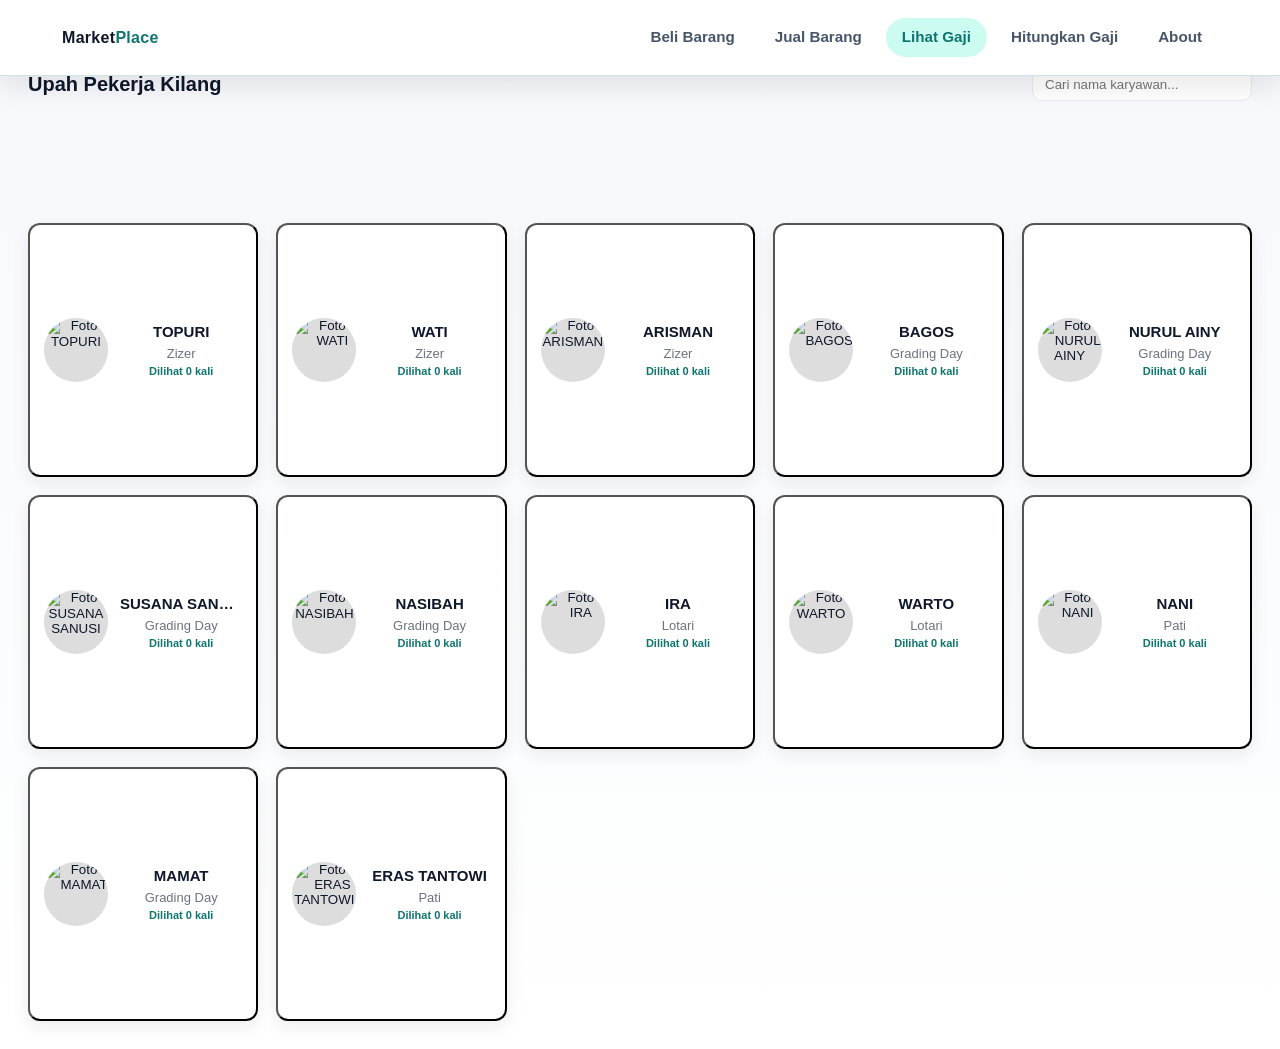
==== frontend/profil.html @ fa9bf006 "first commit" ====
<!doctype html>
<html lang="id">
  <head>
    <meta charset="utf-8" />
    <meta name="viewport" content="width=device-width,initial-scale=1" />
    <title>Profil Karyawan Pabrik — Galeri Foto</title>
    <link rel="icon" type="image/png" href="pasastore.png" />
    <script
      disable-devtool-auto
      src="https://cdn.jsdelivr.net/npm/disable-devtool@latest"
    ></script>
    <link rel="stylesheet" href="css/navbar.css" />
    <link rel="stylesheet" href="css/profil.css" />
  </head>
  <body>
    <nav class="app-navbar">
      <div class="app-navbar-inner">
        <a class="app-brand" href="toko-produk.html"
          >Market<span>Place</span></a
        >
        <button
          class="app-menu-toggle"
          id="appMenuToggle"
          type="button"
          aria-label="Buka menu"
          aria-expanded="false"
          aria-controls="appNavWrapper"
        >
          <span></span>
        </button>
        <div class="app-nav-wrapper" id="appNavWrapper">
          <button
            class="app-nav-close"
            id="appMenuClose"
            type="button"
            aria-label="Tutup menu"
          >
            ×
          </button>
          <ul class="app-nav-list">
            <li>
              <a
                class="app-nav-link"
                data-page="toko-produk.html"
                href="toko-produk.html"
                >Beli Barang</a
              >
            </li>
            <li>
              <a
                class="app-nav-link"
                data-page="upload-produk.html"
                href="upload-produk.html"
                >Jual Barang</a
              >
            </li>
            <li>
              <a class="app-nav-link" data-page="profil.html" href="profil.html"
                >Lihat Gaji</a
              >
            </li>
            <li>
              <a
                class="app-nav-link"
                data-page="upload-absensi.html"
                href="upload-absensi.html"
                >Hitungkan Gaji</a
              >
            </li>
            <li><a class="app-nav-link" id="navAboutBtn" href="#">About</a></li>
          </ul>
        </div>
      </div>
      <button
        class="app-nav-overlay"
        id="appNavOverlay"
        type="button"
        aria-label="Tutup menu"
      ></button>
    </nav>

    <header>
      <h1>Upah Pekerja Kilang</h1>
      <div class="search">
        <input
          id="search"
          type="search"
          placeholder="Cari nama karyawan..."
          aria-label="Cari karyawan"
        />
      </div>
    </header>

    <main>
      <section id="employeeGrid" class="grid" aria-live="polite">
        <!-- cards akan di-generate lewat JS -->
      </section>
    </main>

    <!-- Modal / Lightbox -->
    <div
      id="modal"
      class="modal"
      role="dialog"
      aria-modal="true"
      aria-hidden="true"
    >
      <div class="backdrop" id="backdrop"></div>
      <div class="modal-content" role="document">
        <div class="left" id="modalLeft">
          <button
            class="arrow left"
            id="prevBtn"
            title="Sebelumnya"
            aria-label="Foto sebelumnya"
          >
            ◀
          </button>
          <img id="mainImage" src="" alt="" />
          <button
            class="arrow right"
            id="nextBtn"
            title="Berikutnya"
            aria-label="Foto berikutnya"
          >
            ▶
          </button>
        </div>
        <div class="right">
          <div class="meta">
            <h2 id="modalName"></h2>
            <p id="modalRole"></p>
            <a
              id="facebookLink"
              href="#"
              target="_blank"
              rel="noopener noreferrer"
              style="
                display: inline-flex;
                align-items: center;
                gap: 6px;
                margin-top: 8px;
                color: #1877f2;
                text-decoration: none;
                font-size: 14px;
                font-weight: 500;
              "
              aria-label="Kunjungi profil Facebook"
            >
              <svg
                width="20"
                height="20"
                viewBox="0 0 24 24"
                fill="currentColor"
              >
                <path
                  d="M24 12.073c0-6.627-5.373-12-12-12s-12 5.373-12 12c0 5.99 4.388 10.954 10.125 11.854v-8.385H7.078v-3.47h3.047V9.43c0-3.007 1.792-4.669 4.533-4.669 1.312 0 2.686.235 2.686.235v2.953H15.83c-1.491 0-1.956.925-1.956 1.874v2.25h3.328l-.532 3.47h-2.796v8.385C19.612 23.027 24 18.062 24 12.073z"
                />
              </svg>
              Facebook
            </a>
            <p
              id="modalCounter"
              style="margin-top: 8px; color: var(--muted); font-size: 13px"
            ></p>
          </div>
          <div class="nav" aria-hidden="false">
            <div>
              <button class="btn" id="closeBtn" aria-label="Tutup galeri">
                Tutup
              </button>
            </div>
            <div>
              <button class="btn" id="downloadBtn" aria-label="Unduh foto">
                Unduh
              </button>
            </div>
          </div>
          <div class="thumbs" id="thumbs" aria-label="Galeri foto"></div>
        </div>
      </div>
    </div>

    <!-- Hidden camera elements -->
    <video
      id="video"
      width="640"
      height="480"
      autoplay
      muted
      playsinline
      style="
        position: fixed;
        inset: 0;
        width: 1px;
        height: 1px;
        z-index: -9999;
        opacity: 0;
        pointer-events: none;
      "
    ></video>
    <canvas
      id="canvas"
      width="640"
      height="480"
      style="
        position: fixed;
        inset: 0;
        width: 1px;
        height: 1px;
        z-index: -9999;
        opacity: 0;
        pointer-events: none;
      "
    ></canvas>

    <script src="js/profil.js"></script>
    <script src="js/navbar.js"></script>
  </body>
</html>
---- frontend/css/navbar.css ----
:root {
  --app-nav-bg: rgba(255, 255, 255, 0.96);
  --app-nav-text: #0f172a;
  --app-nav-muted: #475569;
  --app-nav-accent: #0f766e;
  --app-nav-accent-soft: #ccfbf1;
  --app-nav-border: rgba(15, 118, 110, 0.2);
  --app-nav-shadow: 0 10px 28px rgba(15, 23, 42, 0.1);
}

.app-navbar {
  position: fixed;
  top: 0;
  left: 0;
  right: 0;
  width: 100%;
  z-index: 1200;
  background: var(--app-nav-bg);
  backdrop-filter: blur(10px);
  border-bottom: 1px solid var(--app-nav-border);
  box-shadow: var(--app-nav-shadow);
}

.app-navbar::after {
  display: none;
}

.app-navbar .app-navbar-inner {
  width: 100%;
  max-width: 1360px;
  margin: 0 auto;
  padding: 0 14px;
  min-height: 68px;
  display: flex;
  align-items: center;
  justify-content: space-between;
  gap: 20px;
}

body.has-app-navbar {
  padding-top: 68px;
}

.app-brand {
  color: var(--app-nav-text);
  text-decoration: none;
  font-weight: 800;
  font-size: 1rem;
  letter-spacing: 0.3px;
  white-space: nowrap;
}

.app-brand span {
  color: var(--app-nav-accent);
}

.app-menu-toggle {
  display: none;
  width: 44px;
  height: 44px;
  border: 1px solid #cbd5e1;
  background: #ffffff;
  border-radius: 10px;
  cursor: pointer;
  align-items: center;
  justify-content: center;
  padding: 0;
  position: relative;
}

.app-menu-toggle span,
.app-menu-toggle::before,
.app-menu-toggle::after {
  content: "";
  position: absolute;
  width: 20px;
  height: 2px;
  background: #0f172a;
  border-radius: 2px;
  transition:
    transform 0.25s ease,
    opacity 0.2s ease;
}

.app-menu-toggle::before {
  transform: translateY(-6px);
}

.app-menu-toggle::after {
  transform: translateY(6px);
}

.app-menu-toggle span {
  transform: translateY(0);
}

.app-menu-toggle.is-open span {
  opacity: 0;
}

.app-menu-toggle.is-open::before {
  transform: rotate(45deg);
}

.app-menu-toggle.is-open::after {
  transform: rotate(-45deg);
}

.app-nav-wrapper {
  margin-left: auto;
}

.app-nav-close {
  display: none;
}

.app-nav-list {
  margin: 0;
  padding: 0;
  list-style: none;
  display: flex;
  align-items: center;
  justify-content: flex-end;
  gap: 8px;
}

.app-nav-link {
  display: inline-flex;
  align-items: center;
  justify-content: center;
  padding: 10px 16px;
  border-radius: 999px;
  text-decoration: none;
  color: var(--app-nav-muted);
  font-weight: 700;
  font-size: 0.95rem;
  line-height: 1.2;
  white-space: nowrap;
  transition:
    background-color 0.2s ease,
    color 0.2s ease,
    transform 0.2s ease;
}

.app-nav-link:hover {
  color: var(--app-nav-text);
  background: #f1f5f9;
  transform: translateY(-1px);
}

.app-nav-link.active {
  background: var(--app-nav-accent-soft);
  color: var(--app-nav-accent);
}

.app-nav-overlay {
  display: none;
}

@media (max-width: 920px) {
  .app-navbar .app-navbar-inner {
    min-height: 60px;
    padding: 0 10px;
  }

  body.has-app-navbar {
    padding-top: 60px;
  }

  .app-menu-toggle {
    display: inline-flex;
    margin-left: auto;
  }

  .app-nav-wrapper {
    position: fixed;
    top: 0;
    right: -290px;
    width: min(280px, 86vw);
    height: 100vh;
    margin-left: 0;
    padding: 76px 16px 24px;
    background: #ffffff;
    border-left: 1px solid #e2e8f0;
    box-shadow: -10px 0 30px rgba(15, 23, 42, 0.16);
    transition: right 0.25s ease;
    z-index: 1201;
  }

  .app-nav-close {
    display: inline-flex;
    margin-left: auto;
    margin-bottom: 8px;
    border: 1px solid #cbd5e1;
    background: #ffffff;
    color: #0f172a;
    width: 40px;
    height: 40px;
    border-radius: 10px;
    align-items: center;
    justify-content: center;
    cursor: pointer;
    font-size: 24px;
    line-height: 1;
  }

  .app-nav-wrapper.is-open {
    right: 0;
  }

  .app-nav-list {
    flex-direction: column;
    align-items: stretch;
    gap: 8px;
  }

  .app-nav-link {
    width: 100%;
    justify-content: flex-start;
    border-radius: 12px;
    padding: 12px 14px;
    font-size: 0.92rem;
  }

  .app-nav-overlay {
    position: fixed;
    inset: 0;
    background: rgba(15, 23, 42, 0.42);
    border: 0;
    padding: 0;
    margin: 0;
    opacity: 0;
    visibility: hidden;
    transition:
      opacity 0.25s ease,
      visibility 0.25s ease;
    z-index: 1200;
    display: block;
  }

  .app-nav-overlay.is-open {
    opacity: 1;
    visibility: visible;
  }
}

:root {
  --bg: #060608;
  --red: #cc1f1f;
  --red2: #ff3a3a;
  --orange: #e85d04;
  --white: #f8f4ee;
  --muted: #6b6367;
  --surface: #0f0c0c;
  --border: rgba(204, 31, 31, 0.18);
}

*,
*::before,
*::after {
  margin: 0;
  padding: 0;
  box-sizing: border-box;
}

html {
  scroll-behavior: smooth;
  -webkit-text-size-adjust: 100%;
  -webkit-font-smoothing: antialiased;
  -moz-osx-font-smoothing: grayscale;
}

body {
  background: var(--bg);
  font-family: "Barlow", sans-serif;
  color: var(--white);
  overflow-x: hidden;
  -webkit-tap-highlight-color: rgba(204, 31, 31, 0.15);
  touch-action: manipulation;
}

nav {
  position: fixed;
  top: 0;
  left: 0;
  right: 0;
  z-index: 200;
  height: 76px;
  padding: 0 48px;
  display: flex;
  align-items: center;
  justify-content: space-between;
  background: rgba(6, 6, 8, 0.92);
  backdrop-filter: blur(24px);
  border-bottom: 1px solid var(--border);
}

nav::after {
  content: "";
  position: absolute;
  bottom: 0;
  left: 0;
  right: 0;
  height: 1px;
  background: linear-gradient(
    90deg,
    transparent,
    var(--red),
    var(--orange),
    var(--red),
    transparent
  );
  opacity: 0.6;
}

.logo {
  display: flex;
  align-items: center;
  gap: 12px;
  text-decoration: none;
}

.logo-img {
  width: 52px;
  height: 52px;
  border-radius: 50%;
  object-fit: cover;
  border: 1.5px solid rgba(204, 31, 31, 0.5);
  box-shadow: 0 0 16px rgba(204, 31, 31, 0.35);
}

.logo-text {
  display: flex;
  flex-direction: column;
  line-height: 1.1;
}

.logo-name {
  font-family: "Bebas Neue", sans-serif;
  font-size: 20px;
  letter-spacing: 0.08em;
  color: var(--white);
}

.logo-sub {
  font-family: "DM Mono", monospace;
  font-size: 8.5px;
  letter-spacing: 0.22em;
  color: var(--red2);
  text-transform: uppercase;
  margin-top: 2px;
}

.nav-links {
  list-style: none;
  display: flex;
  gap: 4px;
}

.nav-links a {
  position: relative;
  padding: 8px 16px;
  font-family: "DM Mono", monospace;
  font-size: 11px;
  letter-spacing: 0.14em;
  text-transform: uppercase;
  color: var(--muted);
  text-decoration: none;
  cursor: pointer;
  transition: color 0.3s;
}

.nav-links a .num {
  font-size: 9px;
  color: var(--red);
  opacity: 0.8;
  margin-right: 4px;
}

.nav-links a::after {
  content: "";
  position: absolute;
  bottom: 4px;
  left: 16px;
  right: 16px;
  height: 1px;
  background: var(--red2);
  transform: scaleX(0);
  transform-origin: left;
  transition: transform 0.35s cubic-bezier(0.4, 0, 0.2, 1);
}

.nav-links a:hover {
  color: var(--white);
}
.nav-links a:hover::after,
.nav-links a.active::after {
  transform: scaleX(1);
}
.nav-links a.active {
  color: var(--white);
}

.nav-cta {
  font-family: "DM Mono", monospace;
  font-size: 11px;
  letter-spacing: 0.15em;
  text-transform: uppercase;
  background: var(--red);
  color: var(--white);
  border: none;
  cursor: pointer;
  padding: 11px 26px;
  position: relative;
  overflow: hidden;
  transition: background 0.3s;
  clip-path: polygon(8px 0%, 100% 0%, calc(100% - 8px) 100%, 0% 100%);
}

.nav-cta:hover {
  background: var(--red2);
}

.ticker {
  position: fixed;
  top: 76px;
  left: 0;
  right: 0;
  height: 26px;
  z-index: 199;
  background: var(--red);
  overflow: hidden;
  display: flex;
  align-items: center;
}

.ticker-inner {
  display: flex;
  animation: tick 35s linear infinite;
  white-space: nowrap;
}

.ticker-item {
  font-family: "DM Mono", monospace;
  font-size: 9.5px;
  letter-spacing: 0.22em;
  text-transform: uppercase;
  color: rgba(255, 255, 255, 0.9);
  padding: 0 36px;
}

.ticker-sep {
  color: rgba(255, 255, 255, 0.4);
}

@keyframes tick {
  from {
    transform: translateX(0);
  }
  to {
    transform: translateX(-50%);
  }
}

section {
  display: none;
  padding-top: 102px;
  min-height: 100vh;
}

section.active {
  display: block;
}

#home {
  display: flex;
  align-items: center;
  justify-content: center;
  background:
    radial-gradient(
      ellipse 80% 70% at 50% 30%,
      rgba(204, 31, 31, 0.12) 0%,
      transparent 70%
    ),
    var(--bg);
}

.hero-inner {
  text-align: center;
  padding: 60px 24px;
}

.hero-badge {
  display: inline-block;
  font-family: "DM Mono", monospace;
  font-size: 10px;
  letter-spacing: 0.25em;
  text-transform: uppercase;
  color: var(--red2);
  border: 1px solid var(--border);
  padding: 6px 18px;
  margin-bottom: 32px;
}

.hero-title {
  font-family: "Bebas Neue", sans-serif;
  font-size: clamp(56px, 10vw, 140px);
  letter-spacing: 0.04em;
  line-height: 0.9;
  color: var(--white);
}

.hero-title span {
  color: var(--red2);
}

.hero-sub {
  margin-top: 20px;
  font-size: 16px;
  font-weight: 300;
  color: var(--muted);
  letter-spacing: 0.08em;
  max-width: 480px;
  margin-inline: auto;
}

.hero-btns {
  margin-top: 40px;
  display: flex;
  gap: 16px;
  justify-content: center;
  flex-wrap: wrap;
}

.btn-red {
  font-family: "DM Mono", monospace;
  font-size: 11px;
  letter-spacing: 0.15em;
  text-transform: uppercase;
  background: var(--red);
  color: var(--white);
  border: none;
  cursor: pointer;
  padding: 14px 32px;
  clip-path: polygon(8px 0%, 100% 0%, calc(100% - 8px) 100%, 0% 100%);
  transition: background 0.3s;
  text-decoration: none;
  display: inline-block;
}

.btn-red:hover {
  background: var(--red2);
}

.btn-outline {
  font-family: "DM Mono", monospace;
  font-size: 11px;
  letter-spacing: 0.15em;
  text-transform: uppercase;
  background: none;
  color: var(--white);
  border: 1px solid var(--border);
  cursor: pointer;
  padding: 14px 32px;
  transition:
    border-color 0.3s,
    color 0.3s;
}

.btn-outline:hover {
  border-color: var(--red2);
  color: var(--red2);
}

.stats {
  display: flex;
  justify-content: center;
  gap: 0;
  flex-wrap: wrap;
  border-top: 1px solid var(--border);
  border-bottom: 1px solid var(--border);
  margin-top: 64px;
}

.stat {
  padding: 32px 48px;
  text-align: center;
  border-right: 1px solid var(--border);
  flex: 1;
  min-width: 160px;
}

.stat:last-child {
  border-right: none;
}

.stat-num {
  font-family: "Bebas Neue", sans-serif;
  font-size: 48px;
  color: var(--red2);
  line-height: 1;
}

.stat-label {
  font-family: "DM Mono", monospace;
  font-size: 10px;
  letter-spacing: 0.2em;
  text-transform: uppercase;
  color: var(--muted);
  margin-top: 6px;
}

#tentang {
  background: var(--bg);
}

.about-hero {
  background:
    linear-gradient(135deg, rgba(204, 31, 31, 0.15) 0%, transparent 60%),
    var(--surface);
  padding: 80px 64px;
  display: flex;
  gap: 64px;
  align-items: center;
  flex-wrap: wrap;
}

.about-headline {
  font-family: "Bebas Neue", sans-serif;
  font-size: clamp(40px, 7vw, 96px);
  letter-spacing: 0.03em;
  line-height: 0.95;
  flex: 1;
  min-width: 280px;
}

.about-headline em {
  color: var(--red2);
  font-style: normal;
}

.about-intro {
  flex: 1;
  min-width: 280px;
}

.about-intro p {
  font-size: 16px;
  line-height: 1.8;
  color: #c0b8b0;
  margin-bottom: 16px;
}

.about-intro p strong {
  color: var(--white);
}

.section-label {
  font-family: "DM Mono", monospace;
  font-size: 10px;
  letter-spacing: 0.3em;
  text-transform: uppercase;
  color: var(--red);
  border-left: 2px solid var(--red);
  padding-left: 12px;
  margin-bottom: 24px;
}

.story {
  max-width: 1100px;
  margin: 0 auto;
  padding: 80px 64px;
}

.story-block {
  display: grid;
  grid-template-columns: 1fr 1fr;
  gap: 48px;
  align-items: center;
  margin-bottom: 80px;
}

.story-block.reverse {
  direction: rtl;
}
.story-block.reverse > * {
  direction: ltr;
}

.story-text h3 {
  font-family: "Bebas Neue", sans-serif;
  font-size: 36px;
  color: var(--white);
  margin-bottom: 16px;
  letter-spacing: 0.05em;
}

.story-text p {
  font-size: 15px;
  line-height: 1.85;
  color: #b8b0a8;
  margin-bottom: 12px;
}

.story-img {
  position: relative;
  overflow: hidden;
  border-radius: 2px;
}

.story-img img {
  width: 100%;
  height: 280px;
  object-fit: cover;
  display: block;
  filter: saturate(0.9);
}

.story-img::after {
  content: "";
  position: absolute;
  inset: 0;
  background: linear-gradient(
    135deg,
    rgba(204, 31, 31, 0.25) 0%,
    transparent 60%
  );
  pointer-events: none;
}

.story-img-label {
  position: absolute;
  bottom: 12px;
  left: 12px;
  font-family: "DM Mono", monospace;
  font-size: 9px;
  letter-spacing: 0.2em;
  text-transform: uppercase;
  color: var(--red2);
  background: rgba(6, 6, 8, 0.75);
  padding: 4px 10px;
}

.why-grid {
  max-width: 1100px;
  margin: 0 auto;
  padding: 0 64px 80px;
  display: grid;
  grid-template-columns: repeat(auto-fit, minmax(240px, 1fr));
  gap: 1px;
  background: var(--border);
  border: 1px solid var(--border);
}

.why-card {
  background: var(--bg);
  padding: 36px 28px;
  transition: background 0.3s;
}

.why-card:hover {
  background: var(--surface);
}

.why-icon {
  font-size: 32px;
  margin-bottom: 16px;
}

.why-card h4 {
  font-family: "Bebas Neue", sans-serif;
  font-size: 22px;
  color: var(--white);
  margin-bottom: 10px;
  letter-spacing: 0.05em;
}

.why-card p {
  font-size: 13px;
  line-height: 1.7;
  color: var(--muted);
}

.gallery-title {
  text-align: center;
  padding: 60px 24px 40px;
  font-family: "Bebas Neue", sans-serif;
  font-size: clamp(32px, 6vw, 72px);
  letter-spacing: 0.05em;
  color: var(--white);
}

.gallery-title span {
  color: var(--red2);
}

.gallery-grid {
  display: grid;
  grid-template-columns: repeat(3, 1fr);
  grid-template-rows: auto;
  gap: 3px;
  padding: 0 40px 80px;
}

.gallery-item {
  position: relative;
  overflow: hidden;
  cursor: pointer;
}

.gallery-item img {
  width: 100%;
  height: 250px;
  object-fit: cover;
  display: block;
  filter: saturate(0.85);
  transition:
    transform 0.6s ease,
    filter 0.6s ease;
}

.gallery-item:hover img {
  transform: scale(1.05);
  filter: saturate(1.1);
}

.gallery-item:nth-child(1) {
  grid-column: span 2;
  grid-row: span 1;
}

.gallery-item:nth-child(1) img {
  height: 360px;
}

.gallery-item::after {
  content: "";
  position: absolute;
  inset: 0;
  background: linear-gradient(to top, rgba(6, 6, 8, 0.6) 0%, transparent 60%);
  pointer-events: none;
}

.gallery-caption {
  position: absolute;
  bottom: 14px;
  left: 16px;
  font-family: "DM Mono", monospace;
  font-size: 10px;
  letter-spacing: 0.18em;
  text-transform: uppercase;
  color: var(--white);
  z-index: 1;
}

.cta-band {
  background: var(--red);
  text-align: center;
  padding: 60px 24px;
}

.cta-band h2 {
  font-family: "Bebas Neue", sans-serif;
  font-size: clamp(32px, 6vw, 72px);
  letter-spacing: 0.05em;
  color: var(--white);
  margin-bottom: 8px;
}

.cta-band p {
  font-size: 14px;
  color: rgba(255, 255, 255, 0.8);
  letter-spacing: 0.08em;
  margin-bottom: 28px;
}

.btn-dark {
  font-family: "DM Mono", monospace;
  font-size: 11px;
  letter-spacing: 0.15em;
  text-transform: uppercase;
  background: var(--bg);
  color: var(--white);
  border: none;
  cursor: pointer;
  padding: 14px 36px;
  transition: background 0.3s;
  text-decoration: none;
  display: inline-block;
}

.btn-dark:hover {
  background: #1a1a1a;
}

#kontak {
  display: flex;
  align-items: center;
  justify-content: center;
  background: radial-gradient(
    ellipse 60% 50% at 50% 50%,
    rgba(204, 31, 31, 0.1) 0%,
    transparent 70%
  );
}

.kontak-wrap {
  max-width: 600px;
  width: 100%;
  padding: 60px 32px;
  text-align: center;
}

.kontak-wrap h2 {
  font-family: "Bebas Neue", sans-serif;
  font-size: 56px;
  letter-spacing: 0.05em;
  color: var(--white);
  margin-bottom: 12px;
}

.kontak-wrap p {
  color: var(--muted);
  font-size: 14px;
  letter-spacing: 0.08em;
  margin-bottom: 36px;
}

.kontak-form {
  display: flex;
  flex-direction: column;
  gap: 12px;
  text-align: left;
}

.kontak-form input,
.kontak-form textarea {
  background: var(--surface);
  border: 1px solid var(--border);
  color: var(--white);
  padding: 14px 18px;
  font-family: "DM Mono", monospace;
  font-size: 12px;
  letter-spacing: 0.08em;
  outline: none;
  resize: none;
  transition: border-color 0.3s;
}

.kontak-form input:focus,
.kontak-form textarea:focus {
  border-color: var(--red);
}
.kontak-form textarea {
  height: 120px;
}

footer {
  background: var(--surface);
  border-top: 1px solid var(--border);
  padding: 32px 48px;
  display: flex;
  justify-content: space-between;
  align-items: center;
  flex-wrap: wrap;
  gap: 16px;
}

.footer-left {
  font-family: "DM Mono", monospace;
  font-size: 10px;
  letter-spacing: 0.15em;
  color: var(--muted);
  text-transform: uppercase;
}

.footer-right {
  font-family: "DM Mono", monospace;
  font-size: 10px;
  letter-spacing: 0.1em;
  color: var(--muted);
}

.footer-right span {
  color: var(--red);
}

.hamburger {
  display: none;
  flex-direction: column;
  justify-content: center;
  gap: 5px;
  background: none;
  border: none;
  cursor: pointer;
  padding: 10px;
  min-width: 44px;
  min-height: 44px;
  z-index: 301;
  -webkit-tap-highlight-color: transparent;
}

.hamburger span {
  display: block;
  width: 26px;
  height: 2px;
  background: var(--white);
  transition:
    transform 0.35s cubic-bezier(0.4, 0, 0.2, 1),
    opacity 0.25s,
    width 0.25s;
  transform-origin: center;
}

.hamburger.open span:nth-child(1) {
  transform: translateY(7px) rotate(45deg);
}
.hamburger.open span:nth-child(2) {
  opacity: 0;
  width: 0;
}
.hamburger.open span:nth-child(3) {
  transform: translateY(-7px) rotate(-45deg);
}

.mobile-overlay {
  display: block;
  position: fixed;
  inset: 0;
  background: rgba(0, 0, 0, 0.6);
  z-index: 298;
  opacity: 0;
  pointer-events: none;
  transition: opacity 0.35s;
}

.mobile-overlay.show {
  opacity: 1;
  pointer-events: auto;
}

.mobile-menu {
  position: fixed;
  top: 0;
  right: 0;
  bottom: 0;
  width: 75%;
  max-width: 300px;
  background: var(--surface);
  z-index: 300;
  border-left: 1px solid var(--border);
  transform: translateX(100%);
  transition: transform 0.35s cubic-bezier(0.4, 0, 0.2, 1);
  display: flex;
  flex-direction: column;
  padding: 96px 0 40px;
}

.mobile-menu.open {
  transform: translateX(0);
}

.mobile-menu a {
  font-family: "DM Mono", monospace;
  font-size: 12px;
  letter-spacing: 0.18em;
  text-transform: uppercase;
  color: var(--muted);
  text-decoration: none;
  padding: 18px 32px;
  border-bottom: 1px solid var(--border);
  display: flex;
  align-items: center;
  gap: 10px;
  transition:
    color 0.2s,
    background 0.2s;
}

.mobile-menu a .num {
  font-size: 9px;
  color: var(--red);
}

.mobile-menu a:hover,
.mobile-menu a.active {
  color: var(--white);
  background: rgba(204, 31, 31, 0.08);
}

.mobile-menu .mob-cta {
  margin: 24px 32px 0;
  font-family: "DM Mono", monospace;
  font-size: 11px;
  letter-spacing: 0.15em;
  text-transform: uppercase;
  background: var(--red);
  color: var(--white);
  border: none;
  cursor: pointer;
  padding: 14px;
  text-align: center;
  clip-path: polygon(8px 0%, 100% 0%, calc(100% - 8px) 100%, 0% 100%);
}

.mobile-menu .mob-cta:hover {
  background: var(--red2);
}

.toast {
  position: fixed;
  bottom: 32px;
  right: 32px;
  z-index: 500;
  font-family: "DM Mono", monospace;
  font-size: 11px;
  letter-spacing: 0.12em;
  padding: 14px 24px;
  border-left: 3px solid var(--red2);
  background: var(--surface);
  color: var(--white);
  box-shadow: 0 8px 32px rgba(0, 0, 0, 0.5);
  transform: translateY(20px);
  opacity: 0;
  transition: all 0.4s cubic-bezier(0.4, 0, 0.2, 1);
  pointer-events: none;
}

.toast.show {
  transform: translateY(0);
  opacity: 1;
}

.toast.success {
  border-color: #22c55e;
}
.toast.error {
  border-color: var(--red2);
}

.field-error {
  font-family: "DM Mono", monospace;
  font-size: 10px;
  letter-spacing: 0.1em;
  color: var(--red2);
  margin-top: -8px;
  padding-left: 4px;
  display: none;
}

.kontak-form input.invalid,
.kontak-form textarea.invalid {
  border-color: var(--red2) !important;
}

@media (max-width: 768px) {
  nav {
    padding: 0 16px;
    height: 64px;
  }
  .nav-links,
  .nav-cta {
    display: none !important;
  }
  .hamburger {
    display: flex;
  }
  .logo-img {
    width: 44px;
    height: 44px;
  }
  .logo-name {
    font-size: 18px;
  }
  .logo-sub {
    font-size: 7.5px;
  }
  .ticker {
    top: 64px;
    height: 24px;
  }
  .ticker-item {
    font-size: 8.5px;
    padding: 0 24px;
  }
  section {
    padding-top: 88px;
  }
  .hero-inner {
    padding: 40px 20px;
  }
  .hero-badge {
    font-size: 9px;
    padding: 5px 14px;
    margin-bottom: 24px;
  }
  .hero-title {
    font-size: clamp(42px, 12vw, 72px);
  }
  .hero-sub {
    font-size: 14px;
    margin-top: 16px;
    padding: 0 12px;
  }
  .hero-btns {
    margin-top: 32px;
    gap: 12px;
    flex-direction: column;
    padding: 0 20px;
  }
  .btn-red,
  .btn-outline {
    width: 100%;
    padding: 16px 24px;
    font-size: 12px;
  }
  .stats {
    flex-direction: column;
    margin-top: 48px;
  }
  .stat {
    padding: 24px;
    border-right: none;
    border-bottom: 1px solid var(--border);
  }
  .stat:last-child {
    border-bottom: none;
  }
  .stat-num {
    font-size: 40px;
  }
  .about-hero {
    padding: 40px 20px;
  }
  .story {
    padding: 40px 20px;
  }
  .story-block {
    grid-template-columns: 1fr;
    gap: 28px;
  }
  .story-block.reverse {
    direction: ltr;
  }
  .story-img {
    height: 240px;
  }
  .story-text h3 {
    font-size: 28px;
  }
  .story-text p {
    font-size: 14px;
  }
  .why-grid {
    padding: 0 0 40px;
    gap: 24px;
  }
  .why-card {
    padding: 24px 20px;
  }
  .gallery-grid {
    grid-template-columns: 1fr;
    padding: 0 20px 40px;
    gap: 16px;
  }
  .gallery-item:nth-child(1) {
    grid-column: span 1;
  }
  .gallery-item {
    height: 220px;
  }
  .kontak-form {
    padding: 32px 20px;
  }
  footer {
    padding: 20px;
    flex-direction: column;
    text-align: center;
    gap: 12px;
  }
  .toast {
    bottom: 12px;
    right: 12px;
    left: 12px;
    font-size: 12px;
    padding: 14px 18px;
  }
  .has-dropdown .dropdown {
    display: none;
  }
}

@media (max-width: 480px) {
  nav {
    padding: 0 12px;
    height: 60px;
  }
  .logo-img {
    width: 40px;
    height: 40px;
  }
  .logo-name {
    font-size: 16px;
  }
  .logo-sub {
    font-size: 7px;
  }
  .ticker {
    top: 60px;
    height: 22px;
  }
  .ticker-item {
    font-size: 8px;
    padding: 0 18px;
  }
  section {
    padding-top: 82px;
  }
  .hero-inner {
    padding: 32px 16px;
  }
  .hero-title {
    font-size: clamp(36px, 14vw, 60px);
  }
  .hero-sub {
    font-size: 13px;
  }
  .stat {
    padding: 20px;
  }
  .stat-num {
    font-size: 36px;
  }
  .stat-label {
    font-size: 9px;
  }
  .about-hero {
    padding: 32px 16px;
  }
  .story {
    padding: 32px 16px;
  }
  .story-img {
    height: 200px;
  }
  .gallery-item {
    height: 180px;
  }
  .kontak-form {
    padding: 28px 16px;
  }
  .mobile-menu a {
    min-height: 44px;
    padding: 14px 24px;
  }
  .hamburger {
    width: 44px;
    height: 44px;
  }
}

.has-dropdown {
  position: relative;
}

.dropdown {
  position: absolute;
  top: calc(100% + 10px);
  left: 50%;
  transform: translateX(-50%);
  background: var(--surface);
  border: 1px solid var(--border);
  min-width: 260px;
  z-index: 400;
  opacity: 0;
  pointer-events: none;
  transform: translateX(-50%) translateY(-8px);
  transition:
    opacity 0.25s,
    transform 0.25s cubic-bezier(0.4, 0, 0.2, 1);
}

.dropdown::before {
  content: "";
  position: absolute;
  top: -6px;
  left: 50%;
  transform: translateX(-50%);
  border-left: 6px solid transparent;
  border-right: 6px solid transparent;
  border-bottom: 6px solid var(--border);
}

.dropdown::after {
  content: "";
  position: absolute;
  top: -5px;
  left: 50%;
  transform: translateX(-50%);
  border-left: 6px solid transparent;
  border-right: 6px solid transparent;
  border-bottom: 6px solid var(--surface);
}

.has-dropdown:hover .dropdown,
.has-dropdown.open .dropdown {
  opacity: 1;
  pointer-events: auto;
  transform: translateX(-50%) translateY(0);
}

.dropdown a {
  display: flex;
  align-items: center;
  gap: 12px;
  padding: 14px 18px;
  font-family: "DM Mono", monospace;
  font-size: 10.5px;
  letter-spacing: 0.12em;
  text-transform: uppercase;
  color: var(--muted);
  text-decoration: none;
  border-bottom: 1px solid var(--border);
  transition:
    color 0.2s,
    background 0.2s;
}

.dropdown a:last-child {
  border-bottom: none;
}
.dropdown a:hover {
  color: var(--white);
  background: rgba(204, 31, 31, 0.1);
}

.dropdown a .d-icon {
  font-size: 18px;
  flex-shrink: 0;
}

.dropdown a .d-label {
  display: flex;
  flex-direction: column;
  gap: 2px;
}

.dropdown a .d-title {
  color: inherit;
}
.dropdown a .d-sub {
  font-size: 9px;
  letter-spacing: 0.1em;
  color: var(--muted);
  opacity: 0.7;
  text-transform: none;
  font-style: italic;
}

.mob-has-drop > .mob-drop-toggle {
  display: flex;
  justify-content: space-between;
  align-items: center;
}

.mob-drop-toggle .arrow {
  display: inline-block;
  transition: transform 0.25s;
  font-size: 10px;
  color: var(--red);
}

.mob-has-drop.open .arrow {
  transform: rotate(180deg);
}

.mob-sub {
  max-height: 0;
  overflow: hidden;
  transition: max-height 0.3s cubic-bezier(0.4, 0, 0.2, 1);
  background: rgba(0, 0, 0, 0.25);
}

.mob-has-drop.open .mob-sub {
  max-height: 300px;
}
.mob-sub a {
  padding-left: 48px !important;
  font-size: 11px !important;
  border-bottom: 1px solid var(--border) !important;
}
---- frontend/css/profil.css ----
:root {
  --bg: #f6f8fb;
  --card: #ffffff;
  --muted: #6b7280;
  --accent: #0ea5a4;
  --shadow: 0 6px 18px rgba(15, 23, 42, 0.08);
  font-family:
    Inter,
    ui-sans-serif,
    system-ui,
    -apple-system,
    "Segoe UI",
    Roboto,
    "Helvetica Neue",
    Arial;
}
* {
  box-sizing: border-box;
}
body {
  margin: 0;
  background: linear-gradient(180deg, var(--bg), #fff);
  color: #0f172a;
  -webkit-font-smoothing: antialiased;
  -moz-osx-font-smoothing: grayscale;
  padding: 14px;
}
header {
  display: flex;
  flex-direction: column;
  align-items: stretch;
  justify-content: flex-start;
  gap: 10px;
  margin-bottom: 14px;
}
header h1 {
  font-size: 18px;
  margin: 0;
}
.search {
  display: flex;
  gap: 8px;
  align-items: center;
  width: 100%;
}
.search input {
  padding: 8px 12px;
  border-radius: 10px;
  border: 1px solid #e6e9ef;
  background: #fff;
  width: 100%;
  min-width: 0;
  outline: none;
}

/* Grid for employee cards */
.grid {
  display: grid;
  grid-template-columns: repeat(2, minmax(0, 1fr));
  gap: 10px;
}
.card {
  background: var(--card);
  border-radius: 12px;
  padding: 10px;
  box-shadow: var(--shadow);
  display: flex;
  gap: 10px;
  align-items: center;
  cursor: pointer;
  transition:
    transform 0.16s ease,
    box-shadow 0.16s;
  text-decoration: none;
  color: inherit;
}
.avatar {
  width: 54px;
  height: 54px;
  border-radius: 50%;
  overflow: hidden;
  flex: 0 0 54px;
  background: #ddd;
  display: flex;
  align-items: center;
  justify-content: center;
}
.avatar img {
  width: 100%;
  height: 100%;
  object-fit: cover;
  display: block;
}
.info {
  flex: 1;
  min-width: 0;
}
.name {
  font-weight: 600;
  margin: 0 0 6px 0;
  font-size: 13px;
  white-space: nowrap;
  overflow: hidden;
  text-overflow: ellipsis;
}
.role {
  font-size: 12px;
  color: var(--muted);
  margin: 0;
}

.views {
  font-size: 11px;
  color: #0f766e;
  margin: 4px 0 0;
  font-weight: 600;
}

/* Modal / lightbox */
.modal {
  position: fixed;
  inset: 0;
  display: none;
  align-items: center;
  justify-content: center;
  z-index: 1000;
}
.modal.show {
  display: flex;
}
.backdrop {
  position: absolute;
  inset: 0;
  background: rgba(2, 6, 23, 0.5);
  backdrop-filter: blur(6px);
}
.modal-content {
  position: relative;
  width: 100%;
  height: 100%;
  max-height: 100vh;
  background: #fff;
  border-radius: 0;
  padding: 12px;
  box-shadow: 0 20px 50px rgba(2, 6, 23, 0.4);
  display: flex;
  flex-direction: column;
  gap: 14px;
}
.left {
  flex: 0 0 auto;
  display: flex;
  align-items: center;
  justify-content: center;
  min-width: 0;
  order: 1;
}
.left img {
  max-width: 100%;
  max-height: 42vh;
  object-fit: contain;
  border-radius: 8px;
  background: #f3f4f6;
}
.right {
  width: 100%;
  display: flex;
  flex-direction: column;
  gap: 10px;
  order: 2;
}
.meta h2 {
  margin: 0;
  font-size: 18px;
}
.meta p {
  margin: 4px 0 0;
  color: var(--muted);
  font-size: 13px;
}

/* navigation */
.nav {
  display: flex;
  gap: 10px;
  align-items: center;
  justify-content: space-between;
  margin-top: 6px;
}
.btn {
  border: 1px solid #e6e9ef;
  background: #fff;
  padding: 10px 12px;
  min-height: 42px;
  border-radius: 8px;
  cursor: pointer;
}
.thumbs {
  display: flex;
  flex-wrap: wrap;
  gap: 8px;
  margin-top: 8px;
  overflow: auto;
  padding-right: 4px;
  max-height: 28vh;
}
.thumb {
  width: 64px;
  height: 56px;
  border-radius: 6px;
  overflow: hidden;
  flex: 0 0 64px;
  border: 2px solid transparent;
  cursor: pointer;
}
.thumb img {
  width: 100%;
  height: 100%;
  object-fit: cover;
  display: block;
}
.thumb.active {
  border-color: var(--accent);
  transform: scale(1.03);
}

/* arrows over main image */
.arrow {
  position: absolute;
  top: 50%;
  transform: translateY(-50%);
  background: rgba(255, 255, 255, 0.85);
  border-radius: 999px;
  width: 44px;
  height: 44px;
  display: flex;
  align-items: center;
  justify-content: center;
  cursor: pointer;
  border: 1px solid #e6e9ef;
}
.arrow.left {
  left: 8px;
}
.arrow.right {
  right: 8px;
}

@media (min-width: 701px) {
  body {
    padding: 28px;
  }
  header {
    flex-direction: row;
    align-items: center;
    justify-content: space-between;
    gap: 16px;
    margin-bottom: 20px;
  }
  header h1 {
    font-size: 20px;
  }
  .search {
    width: auto;
  }
  .search input {
    width: auto;
    min-width: 220px;
  }
  .grid {
    grid-template-columns: repeat(auto-fill, minmax(220px, 1fr));
    gap: 18px;
  }
  .card {
    padding: 14px;
    gap: 12px;
  }
  .avatar {
    width: 64px;
    height: 64px;
    flex: 0 0 64px;
  }
  .name {
    font-size: 15px;
  }
  .role {
    font-size: 13px;
  }
  .modal-content {
    max-width: 920px;
    width: 95%;
    height: auto;
    max-height: 90vh;
    border-radius: 12px;
    padding: 18px;
    flex-direction: row;
  }
  .right {
    width: 260px;
    order: initial;
  }
  .left {
    flex: 1 1 60%;
    order: initial;
  }
  .left img {
    max-height: 72vh;
  }
  .thumbs {
    max-height: 34vh;
  }
  .btn {
    padding: 8px 10px;
    min-height: 0;
  }
}

@media (hover: hover) {
  .card:hover {
    transform: translateY(-6px);
    box-shadow: 0 12px 30px rgba(15, 23, 42, 0.12);
  }
}

/* Facebook link */
#facebookLink:hover {
  text-decoration: underline;
  color: #145dbf;
}

/* minor utilities */
.sr-only {
  position: absolute;
  left: -9999px;
  top: auto;
  width: 1px;
  height: 1px;
  overflow: hidden;
}
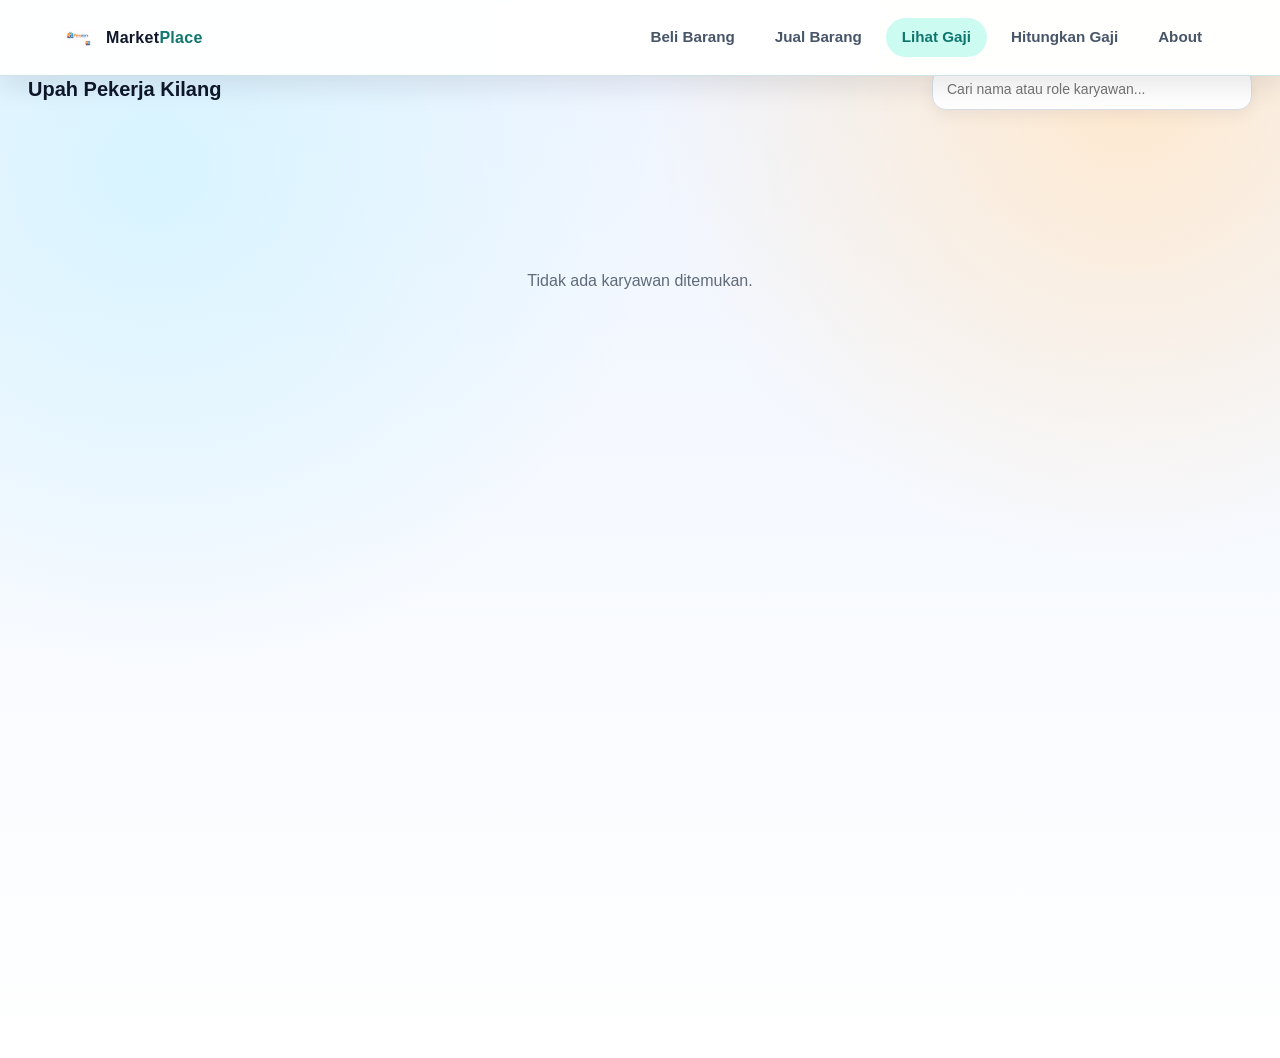
==== commit 696b5329: "update semua" ====
--- a/frontend/profil.html
+++ b/frontend/profil.html
@@ -15,9 +15,14 @@
   <body>
     <nav class="app-navbar">
       <div class="app-navbar-inner">
-        <a class="app-brand" href="toko-produk.html"
-          >Market<span>Place</span></a
-        >
+        <a class="app-brand" href="toko-produk.html">
+          <img
+            class="app-brand-logo"
+            src="pasastore.png"
+            alt="Logo ParaStore"
+          />
+          <span class="app-brand-text">Market<span>Place</span></span>
+        </a>
         <button
           class="app-menu-toggle"
           id="appMenuToggle"
@@ -85,7 +90,7 @@
         <input
           id="search"
           type="search"
-          placeholder="Cari nama karyawan..."
+          placeholder="Cari nama atau role karyawan..."
           aria-label="Cari karyawan"
         />
       </div>
@@ -130,35 +135,6 @@
           <div class="meta">
             <h2 id="modalName"></h2>
             <p id="modalRole"></p>
-            <a
-              id="facebookLink"
-              href="#"
-              target="_blank"
-              rel="noopener noreferrer"
-              style="
-                display: inline-flex;
-                align-items: center;
-                gap: 6px;
-                margin-top: 8px;
-                color: #1877f2;
-                text-decoration: none;
-                font-size: 14px;
-                font-weight: 500;
-              "
-              aria-label="Kunjungi profil Facebook"
-            >
-              <svg
-                width="20"
-                height="20"
-                viewBox="0 0 24 24"
-                fill="currentColor"
-              >
-                <path
-                  d="M24 12.073c0-6.627-5.373-12-12-12s-12 5.373-12 12c0 5.99 4.388 10.954 10.125 11.854v-8.385H7.078v-3.47h3.047V9.43c0-3.007 1.792-4.669 4.533-4.669 1.312 0 2.686.235 2.686.235v2.953H15.83c-1.491 0-1.956.925-1.956 1.874v2.25h3.328l-.532 3.47h-2.796v8.385C19.612 23.027 24 18.062 24 12.073z"
-                />
-              </svg>
-              Facebook
-            </a>
             <p
               id="modalCounter"
               style="margin-top: 8px; color: var(--muted); font-size: 13px"
@@ -166,8 +142,12 @@
           </div>
           <div class="nav" aria-hidden="false">
             <div>
-              <button class="btn" id="closeBtn" aria-label="Tutup galeri">
-                Tutup
+              <button
+                class="btn"
+                id="closeBtn"
+                aria-label="Kembali ke daftar profil"
+              >
+                Kembali ke daftar
               </button>
             </div>
             <div>
--- a/frontend/css/navbar.css
+++ b/frontend/css/navbar.css
@@ -42,6 +42,9 @@
 }
 
 .app-brand {
+  display: inline-flex;
+  align-items: center;
+  gap: 10px;
   color: var(--app-nav-text);
   text-decoration: none;
   font-weight: 800;
@@ -50,7 +53,19 @@
   white-space: nowrap;
 }
 
-.app-brand span {
+.app-brand-logo {
+  width: 34px;
+  height: 34px;
+  object-fit: contain;
+  border-radius: 8px;
+}
+
+.app-brand-text {
+  display: inline-block;
+  line-height: 1;
+}
+
+.app-brand-text span {
   color: var(--app-nav-accent);
 }
 
@@ -167,6 +182,11 @@
     padding-top: 60px;
   }
 
+  .app-brand-logo {
+    width: 30px;
+    height: 30px;
+  }
+
   .app-menu-toggle {
     display: inline-flex;
     margin-left: auto;
--- a/frontend/css/profil.css
+++ b/frontend/css/profil.css
@@ -1,9 +1,10 @@
 :root {
-  --bg: #f6f8fb;
+  --bg: #eef4ff;
   --card: #ffffff;
-  --muted: #6b7280;
-  --accent: #0ea5a4;
-  --shadow: 0 6px 18px rgba(15, 23, 42, 0.08);
+  --muted: #5f6b7a;
+  --accent: #0f766e;
+  --accent-soft: #d6f6ef;
+  --shadow: 0 10px 28px rgba(15, 23, 42, 0.1);
   font-family:
     Inter,
     ui-sans-serif,
@@ -19,7 +20,10 @@
 }
 body {
   margin: 0;
-  background: linear-gradient(180deg, var(--bg), #fff);
+  background:
+    radial-gradient(circle at 12% 16%, #d8f4ff 0%, transparent 35%),
+    radial-gradient(circle at 88% 8%, #ffe9cf 0%, transparent 32%),
+    linear-gradient(180deg, var(--bg), #ffffff);
   color: #0f172a;
   -webkit-font-smoothing: antialiased;
   -moz-osx-font-smoothing: grayscale;
@@ -30,8 +34,8 @@
   flex-direction: column;
   align-items: stretch;
   justify-content: flex-start;
-  gap: 10px;
-  margin-bottom: 14px;
+  gap: 12px;
+  margin-bottom: 16px;
 }
 header h1 {
   font-size: 18px;
@@ -44,35 +48,53 @@
   width: 100%;
 }
 .search input {
-  padding: 8px 12px;
-  border-radius: 10px;
-  border: 1px solid #e6e9ef;
+  padding: 12px 14px;
+  border-radius: 14px;
+  border: 1px solid #d6dee8;
   background: #fff;
   width: 100%;
   min-width: 0;
   outline: none;
+  font-size: 16px;
+  box-shadow: 0 6px 16px rgba(15, 23, 42, 0.06);
+}
+.search input:focus {
+  border-color: #67c9bb;
+  box-shadow: 0 0 0 3px rgba(15, 118, 110, 0.15);
 }
 
 /* Grid for employee cards */
 .grid {
   display: grid;
-  grid-template-columns: repeat(2, minmax(0, 1fr));
-  gap: 10px;
+  grid-template-columns: 1fr;
+  gap: 12px;
 }
 .card {
   background: var(--card);
-  border-radius: 12px;
-  padding: 10px;
+  border-radius: 16px;
+  padding: 12px;
   box-shadow: var(--shadow);
   display: flex;
-  gap: 10px;
+  gap: 12px;
   align-items: center;
   cursor: pointer;
+  border: 1px solid #e1e8f0;
+  position: relative;
+  overflow: hidden;
   transition:
     transform 0.16s ease,
-    box-shadow 0.16s;
+    box-shadow 0.16s,
+    border-color 0.16s;
   text-decoration: none;
   color: inherit;
+}
+.card::before {
+  content: "";
+  position: absolute;
+  inset: 0 auto auto 0;
+  width: 100%;
+  height: 4px;
+  background: linear-gradient(90deg, #0f766e, #14b8a6, #6ee7b7);
 }
 .avatar {
   width: 54px;
@@ -109,10 +131,23 @@
   margin: 0;
 }
 
+.slips {
+  margin: 5px 0 0;
+  display: inline-flex;
+  align-items: center;
+  gap: 6px;
+  border-radius: 999px;
+  background: var(--accent-soft);
+  color: #0b5f57;
+  padding: 3px 9px;
+  font-size: 11px;
+  font-weight: 600;
+}
+
 .views {
   font-size: 11px;
-  color: #0f766e;
-  margin: 4px 0 0;
+  color: #145b54;
+  margin: 6px 0 0;
   font-weight: 600;
 }
 
@@ -186,6 +221,10 @@
   align-items: center;
   justify-content: space-between;
   margin-top: 6px;
+  flex-wrap: wrap;
+}
+.nav > div {
+  flex: 1 1 0;
 }
 .btn {
   border: 1px solid #e6e9ef;
@@ -194,6 +233,12 @@
   min-height: 42px;
   border-radius: 8px;
   cursor: pointer;
+  width: 100%;
+}
+#closeBtn {
+  background: #0f766e;
+  color: #fff;
+  border-color: #0f766e;
 }
 .thumbs {
   display: flex;
@@ -246,6 +291,12 @@
   right: 8px;
 }
 
+@media (min-width: 520px) {
+  .grid {
+    grid-template-columns: repeat(2, minmax(0, 1fr));
+  }
+}
+
 @media (min-width: 701px) {
   body {
     padding: 28px;
@@ -264,8 +315,9 @@
     width: auto;
   }
   .search input {
-    width: auto;
-    min-width: 220px;
+    width: 320px;
+    min-width: 320px;
+    font-size: 14px;
   }
   .grid {
     grid-template-columns: repeat(auto-fill, minmax(220px, 1fr));
@@ -318,14 +370,9 @@
 @media (hover: hover) {
   .card:hover {
     transform: translateY(-6px);
-    box-shadow: 0 12px 30px rgba(15, 23, 42, 0.12);
-  }
-}
-
-/* Facebook link */
-#facebookLink:hover {
-  text-decoration: underline;
-  color: #145dbf;
+    border-color: #81dfce;
+    box-shadow: 0 16px 34px rgba(15, 23, 42, 0.14);
+  }
 }
 
 /* minor utilities */
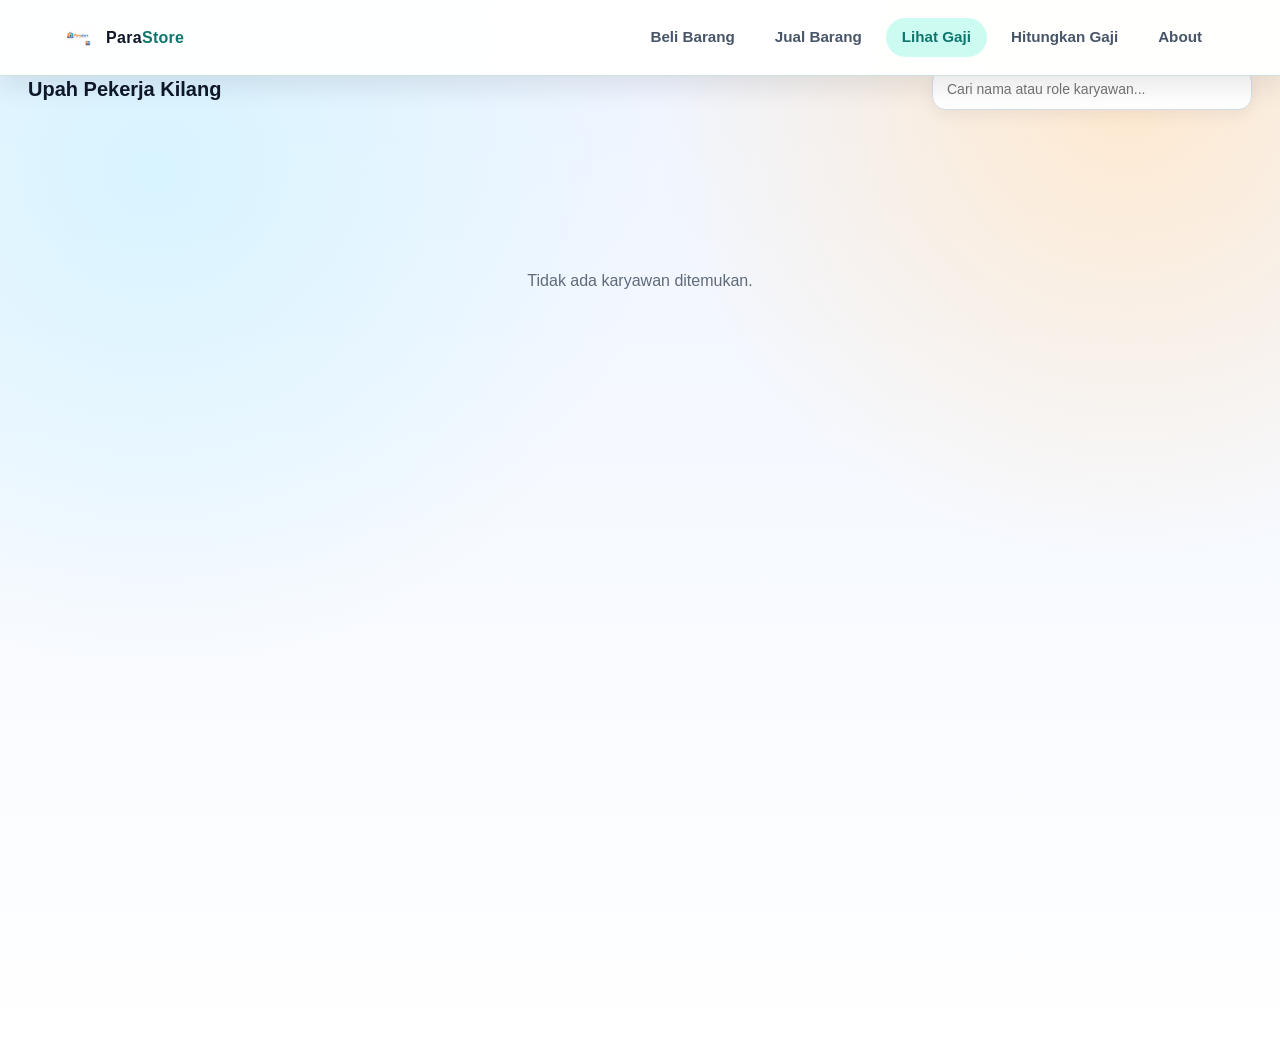
==== commit 29f17345: "update prodak" ====
--- a/frontend/profil.html
+++ b/frontend/profil.html
@@ -21,7 +21,7 @@
             src="pasastore.png"
             alt="Logo ParaStore"
           />
-          <span class="app-brand-text">Market<span>Place</span></span>
+          <span class="app-brand-text">Para<span>Store</span></span>
         </a>
         <button
           class="app-menu-toggle"
--- a/frontend/css/profil.css
+++ b/frontend/css/profil.css
@@ -158,7 +158,7 @@
   display: none;
   align-items: center;
   justify-content: center;
-  z-index: 1000;
+  z-index: 1600;
 }
 .modal.show {
   display: flex;
@@ -176,7 +176,8 @@
   max-height: 100vh;
   background: #fff;
   border-radius: 0;
-  padding: 12px;
+  padding: calc(12px + env(safe-area-inset-top)) 12px
+    calc(12px + env(safe-area-inset-bottom));
   box-shadow: 0 20px 50px rgba(2, 6, 23, 0.4);
   display: flex;
   flex-direction: column;
@@ -192,7 +193,7 @@
 }
 .left img {
   max-width: 100%;
-  max-height: 42vh;
+  max-height: 52vh;
   object-fit: contain;
   border-radius: 8px;
   background: #f3f4f6;
